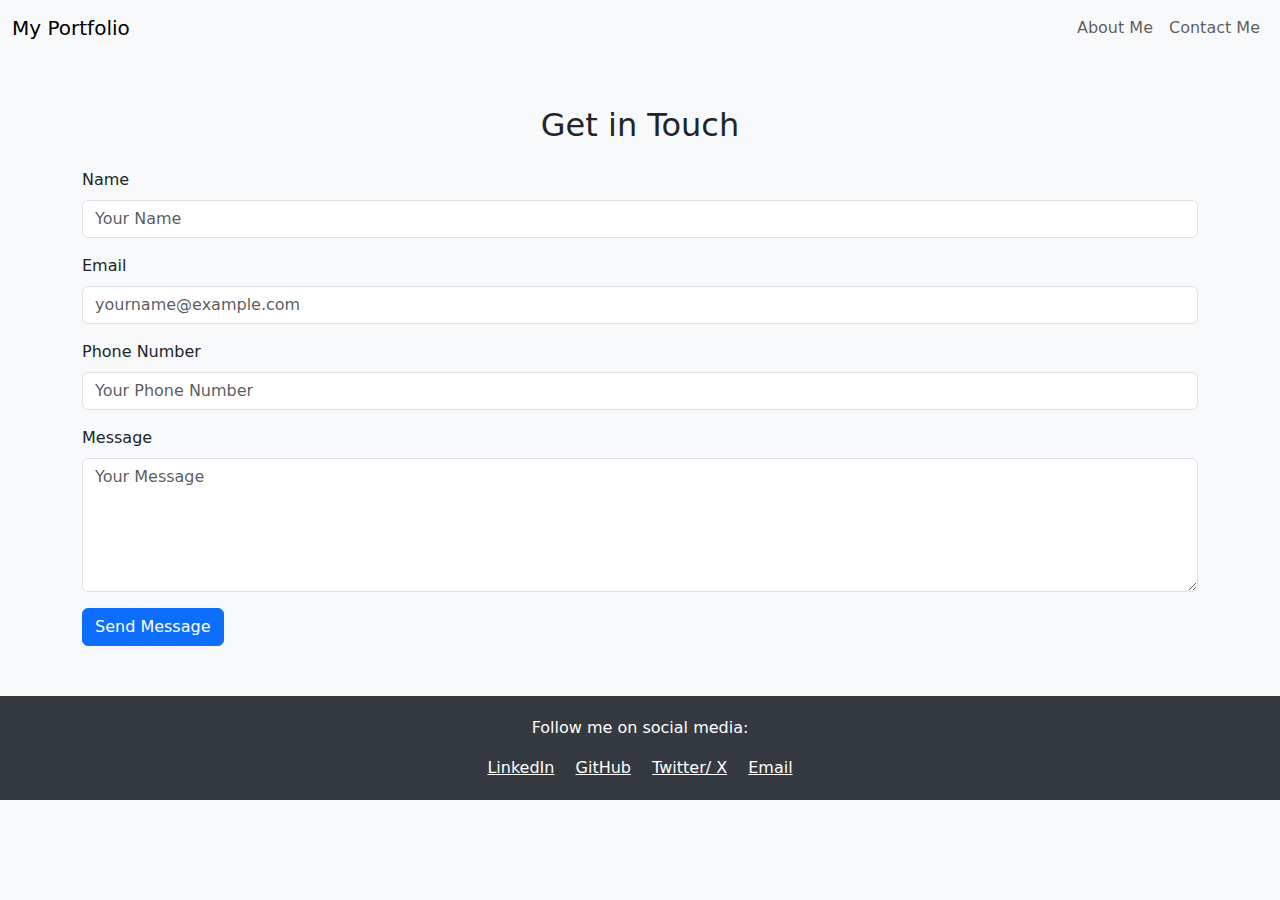
==== contact.html @ eb7ff598 "first commit" ====
<!DOCTYPE html>
<html lang="en">
<head>
    <meta charset="UTF-8">
    <meta name="viewport" content="width=device-width, initial-scale=1.0">
    <title>Contact Me</title>
    <link href="https://cdn.jsdelivr.net/npm/bootstrap@5.3.0-alpha1/dist/css/bootstrap.min.css" rel="stylesheet">
    <link rel="stylesheet" href="css/contact.css">
</head>
<body>

    <!-- Navigation Bar -->
    <nav class="navbar navbar-expand-lg navbar-light bg-light">
        <div class="container-fluid">
            <a class="navbar-brand" href="index.html">My Portfolio</a>
            <button class="navbar-toggler" type="button" data-bs-toggle="collapse" data-bs-target="#navbarNav" aria-controls="navbarNav" aria-expanded="false" aria-label="Toggle navigation">
                <span class="navbar-toggler-icon"></span>
            </button>
            <div class="collapse navbar-collapse" id="navbarNav">
                <ul class="navbar-nav ms-auto">
                    <li class="nav-item">
                        <a class="nav-link" href="index.html">About Me</a>
                    </li>
                    <li class="nav-item">
                        <a class="nav-link" href="contact.html">Contact Me</a>
                    </li>
                </ul>
            </div>
        </div>
    </nav>

    <!-- Contact Form Section -->
    <section class="container contact-form">
        <h2 class="text-center mb-4">Get in Touch</h2>
        <form>
            <div class="mb-3">
                <label for="name" class="form-label">Name</label>
                <input type="text" class="form-control" id="name" placeholder="Your Name" required>
            </div>
            <div class="mb-3">
                <label for="email" class="form-label">Email</label>
                <input type="email" class="form-control" id="email" placeholder="yourname@example.com" required>
            </div>
            <div class="mb-3">
                <label for="phone" class="form-label">Phone Number</label>
                <input type="tel" class="form-control" id="phone" placeholder="Your Phone Number" required>
            </div>
            <div class="mb-3">
                <label for="message" class="form-label">Message</label>
                <textarea class="form-control" id="message" rows="5" placeholder="Your Message" required></textarea>
            </div>
            <button type="submit" class="btn btn-primary">Send Message</button>
        </form>
    </section>

    <!-- Footer Section -->
    <footer>
        <div class="container">
            <p>Follow me on social media:</p>
            <a href="linkedin.com/in/syncd3v" class="text-white me-3">LinkedIn</a>
            <a href="https://github.com/efpha" class="text-white me-3">GitHub</a>
            <a href="https://x.com/syncd3v" class="text-white me-3">Twitter/ X</a>
            <a href="mailto:muthurikeffa254@gmail.com" class="text-white">Email</a>
        </div>
    </footer>

    <!-- Bootstrap JavaScript -->
    <script src="https://cdn.jsdelivr.net/npm/bootstrap@5.3.0-alpha1/dist/js/bootstrap.bundle.min.js"></script>
</body>
</html>
---- css/contact.css ----
body {
    background-color: #f8f9fa;
}

.contact-form {
    margin-top: 50px;
}

footer {
    background-color: #343a40;
    color: white;
    text-align: center;
    padding: 20px 0;
    margin-top: 50px;
}
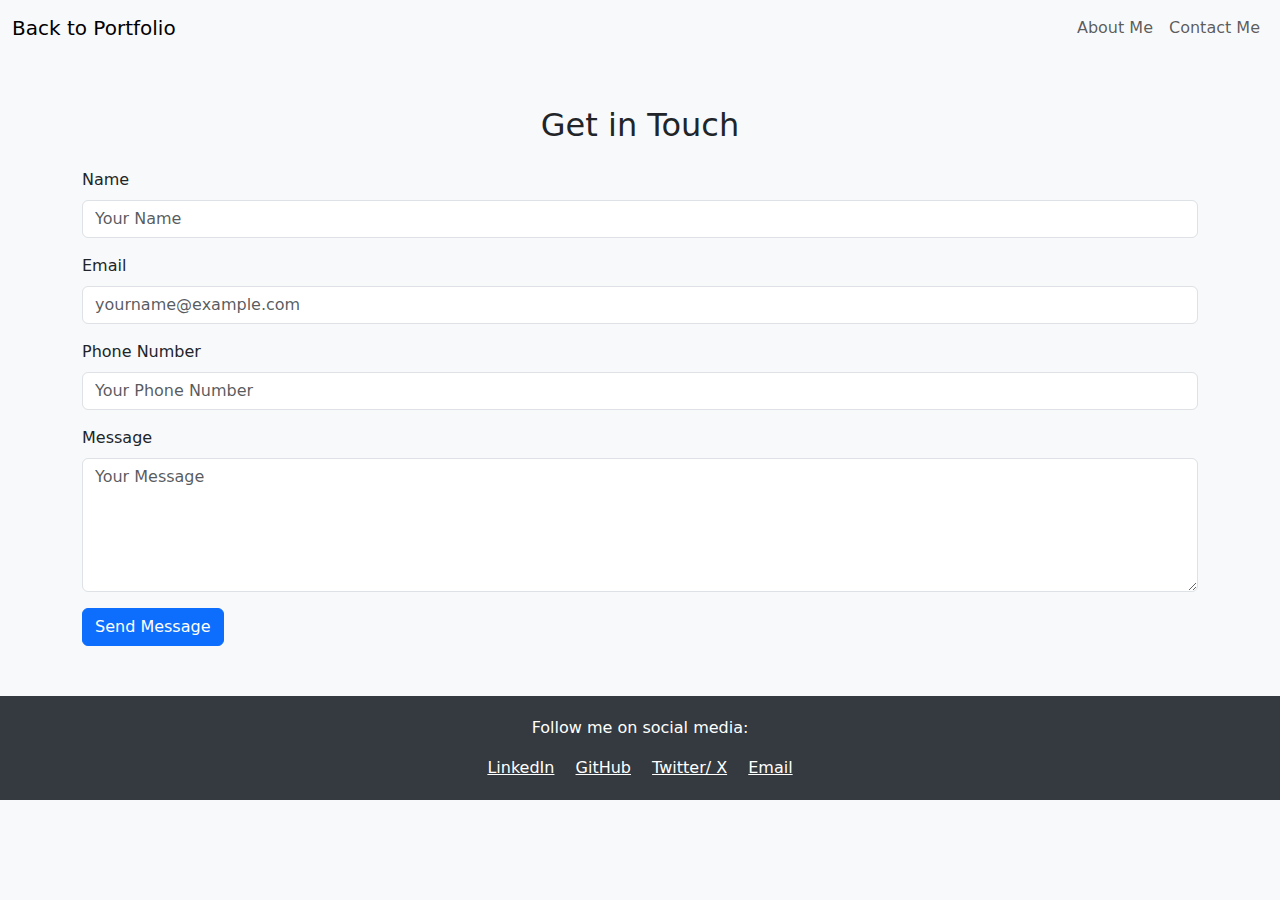
==== commit aa094545: "Updated back to portfolio in contact file" ====
--- a/contact.html
+++ b/contact.html
@@ -12,7 +12,7 @@
     <!-- Navigation Bar -->
     <nav class="navbar navbar-expand-lg navbar-light bg-light">
         <div class="container-fluid">
-            <a class="navbar-brand" href="index.html">My Portfolio</a>
+            <a class="navbar-brand" href="index.html">Back to Portfolio</a>
             <button class="navbar-toggler" type="button" data-bs-toggle="collapse" data-bs-target="#navbarNav" aria-controls="navbarNav" aria-expanded="false" aria-label="Toggle navigation">
                 <span class="navbar-toggler-icon"></span>
             </button>
